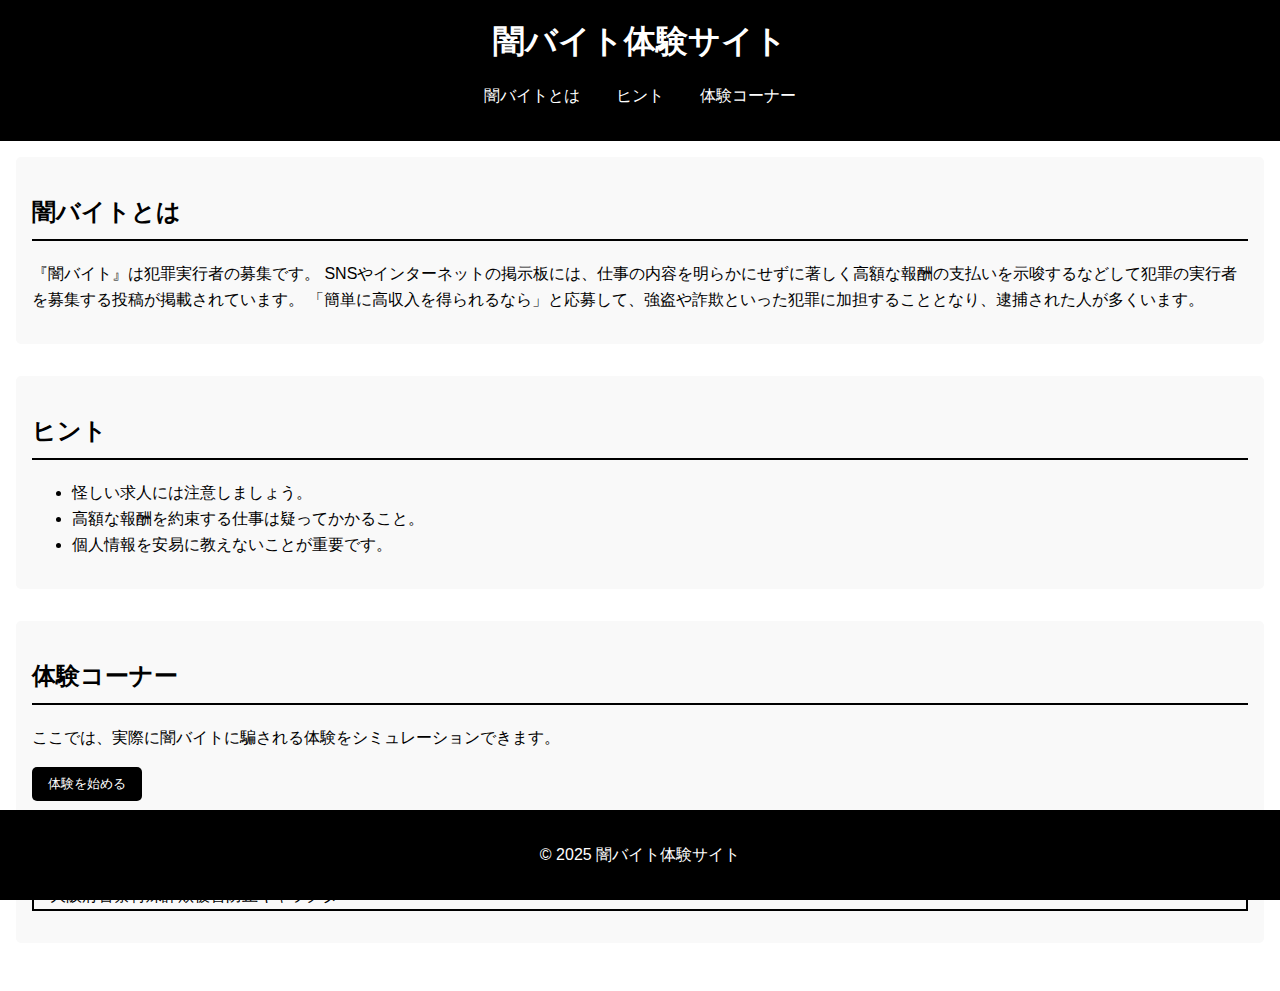
==== index.html @ 3981d87d "Update index.html" ====
<!DOCTYPE html>
<html lang="ja">
<head>
    <meta charset="UTF-8">
    <meta name="viewport" content="width=device-width, initial-scale=1.0">
    <title>闇バイト体験サイト</title>
    <link rel="stylesheet" href="styles.css">
</head>
<body>
    <header>
        <h1>闇バイト体験サイト</h1>
        <nav>
            <ul>
                <li><a href="#about">闇バイトとは</a></li>
                <li><a href="#hints">ヒント</a></li>
                <li><a href="#experience">体験コーナー</a></li>
            </ul>
        </nav>
    </header>
    <main>
        <section id="about">
            <h2>闇バイトとは</h2>
            <p>『闇バイト』は犯罪実行者の募集です。 SNSやインターネットの掲示板には、仕事の内容を明らかにせずに著しく高額な報酬の支払いを示唆するなどして犯罪の実行者を募集する投稿が掲載されています。 「簡単に高収入を得られるなら」と応募して、強盗や詐欺といった犯罪に加担することとなり、逮捕された人が多くいます。</p>
        </section>
        <section id="hints">
            <h2>ヒント</h2>
            <ul>
                <li>怪しい求人には注意しましょう。</li>
                <li>高額な報酬を約束する仕事は疑ってかかること。</li>
                <li>個人情報を安易に教えないことが重要です。</li>
            </ul>
        </section>
        <section id="experience">
            <h2>体験コーナー</h2>
            <p>ここでは、実際に闇バイトに騙される体験をシミュレーションできます。</p>
            <button id="startButton" onclick="startExperience()">体験を始める</button>
            <div id="simulation">
                <!-- 体験シミュレーションの内容がここに表示されます -->
            </div>
        </section>
        <section id="image">
            <img src="https://encrypted-tbn0.gstatic.com/images?q=tbn:ANd9GcS_YtqG43rouXiAf6Wy74A7_Y-IYjkuuGCpmg&s" alt="大阪府警察特殊詐欺被害防止キャラクター">
        </section>
    </main>
    <footer>
        <p>&copy; 2025 闇バイト体験サイト</p>
    </footer>
    <script src="scripts.js"></script>
</body>
</html>
---- styles.css ----
body {
    font-family: Arial, sans-serif;
    line-height: 1.6;
    margin: 0;
    padding: 0;
    background-color: #fff; /* 背景を白に変更 */
    color: #000; /* 文字色を黒に変更 */
}

header {
    background: #000; /* ヘッダー背景を黒に変更 */
    color: #fff; /* ヘッダー文字色を白に変更 */
    padding: 1rem 0;
    text-align: center;
}

header h1 {
    margin: 0;
}

nav ul {
    list-style: none;
    padding: 0;
}

nav ul li {
    display: inline;
    margin: 0 1rem;
}

nav ul li a {
    color: #fff; /* ナビゲーションリンクの色を白に変更 */
    text-decoration: none;
}

main {
    padding: 1rem;
}

section {
    margin-bottom: 2rem;
    background-color: #f9f9f9; /* セクション背景をライトグレーに変更 */
    padding: 1rem;
    border-radius: 5px;
}

section h2 {
    border-bottom: 2px solid #000; /* セクションタイトルの下線色を黒に変更 */
    padding-bottom: 0.5rem;
    color: #000; /* セクションタイトルの色を黒に変更 */
}

footer {
    text-align: center;
    padding: 1rem 0;
    background: #000; /* フッター背景を黒に変更 */
    color: #fff; /* フッターの文字色を白に変更 */
    position: fixed;
    width: 100%;
    bottom: 0;
}

button {
    background-color: #000; /* ボタンの背景色を黒に変更 */
    color: #fff; /* ボタンの文字色を白に変更 */
    border: none;
    padding: 0.5rem 1rem;
    cursor: pointer;
    border-radius: 5px;
}

button:hover {
    background-color: #333; /* ホバー時のボタン背景色をダークグレーに変更 */
}

img {
    display: block;
    margin: 1rem auto;
    max-width: 100%;
    height: auto;
    border: 2px solid #000; /* 画像の周りに黒い枠を追加 */
}
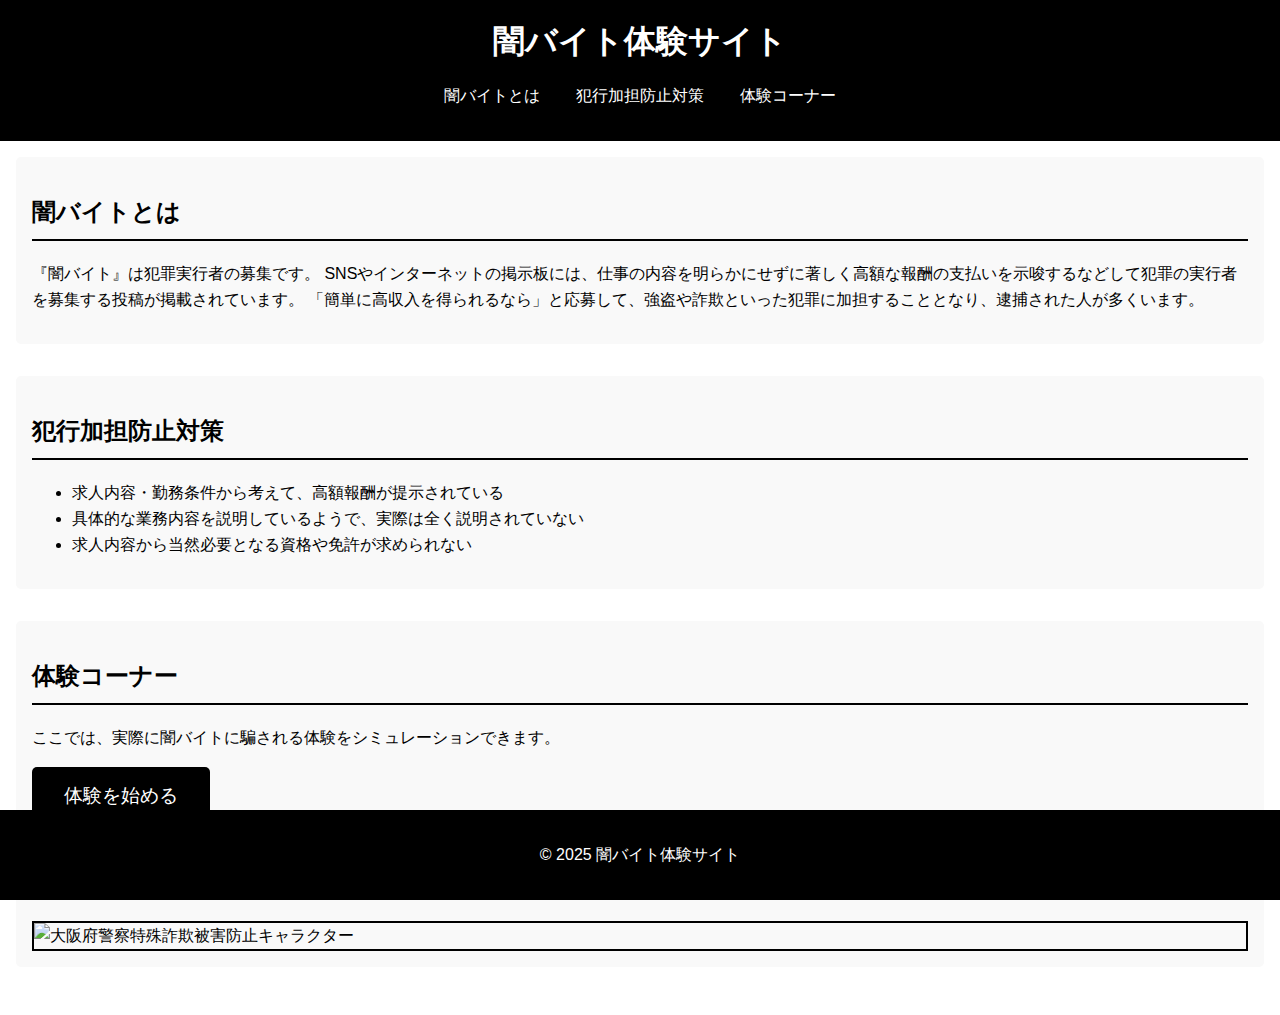
==== commit 46d83659: "Update index.html" ====
--- a/index.html
+++ b/index.html
@@ -12,7 +12,7 @@
         <nav>
             <ul>
                 <li><a href="#about">闇バイトとは</a></li>
-                <li><a href="#hints">ヒント</a></li>
+                <li><a href="#prevention">犯行加担防止対策</a></li>
                 <li><a href="#experience">体験コーナー</a></li>
             </ul>
         </nav>
@@ -22,12 +22,12 @@
             <h2>闇バイトとは</h2>
             <p>『闇バイト』は犯罪実行者の募集です。 SNSやインターネットの掲示板には、仕事の内容を明らかにせずに著しく高額な報酬の支払いを示唆するなどして犯罪の実行者を募集する投稿が掲載されています。 「簡単に高収入を得られるなら」と応募して、強盗や詐欺といった犯罪に加担することとなり、逮捕された人が多くいます。</p>
         </section>
-        <section id="hints">
-            <h2>ヒント</h2>
+        <section id="prevention">
+            <h2>犯行加担防止対策</h2>
             <ul>
-                <li>怪しい求人には注意しましょう。</li>
-                <li>高額な報酬を約束する仕事は疑ってかかること。</li>
-                <li>個人情報を安易に教えないことが重要です。</li>
+                <li>求人内容・勤務条件から考えて、高額報酬が提示されている</li>
+                <li>具体的な業務内容を説明しているようで、実際は全く説明されていない</li>
+                <li>求人内容から当然必要となる資格や免許が求められない</li>
             </ul>
         </section>
         <section id="experience">
--- a/styles.css
+++ b/styles.css
@@ -64,9 +64,10 @@
     background-color: #000; /* ボタンの背景色を黒に変更 */
     color: #fff; /* ボタンの文字色を白に変更 */
     border: none;
-    padding: 0.5rem 1rem;
+    padding: 1rem 2rem; /* サイズを大きくする */
     cursor: pointer;
     border-radius: 5px;
+    font-size: 1.2rem; /* 文字サイズを大きくする */
 }
 
 button:hover {
@@ -75,8 +76,8 @@
 
 img {
     display: block;
-    margin: 1rem auto;
-    max-width: 100%;
+    margin: 2rem auto 0 auto; /* 右斜め前に移動 */
+    max-width: 200%; /* 画像のサイズを2倍に変更 */
     height: auto;
     border: 2px solid #000; /* 画像の周りに黒い枠を追加 */
 }
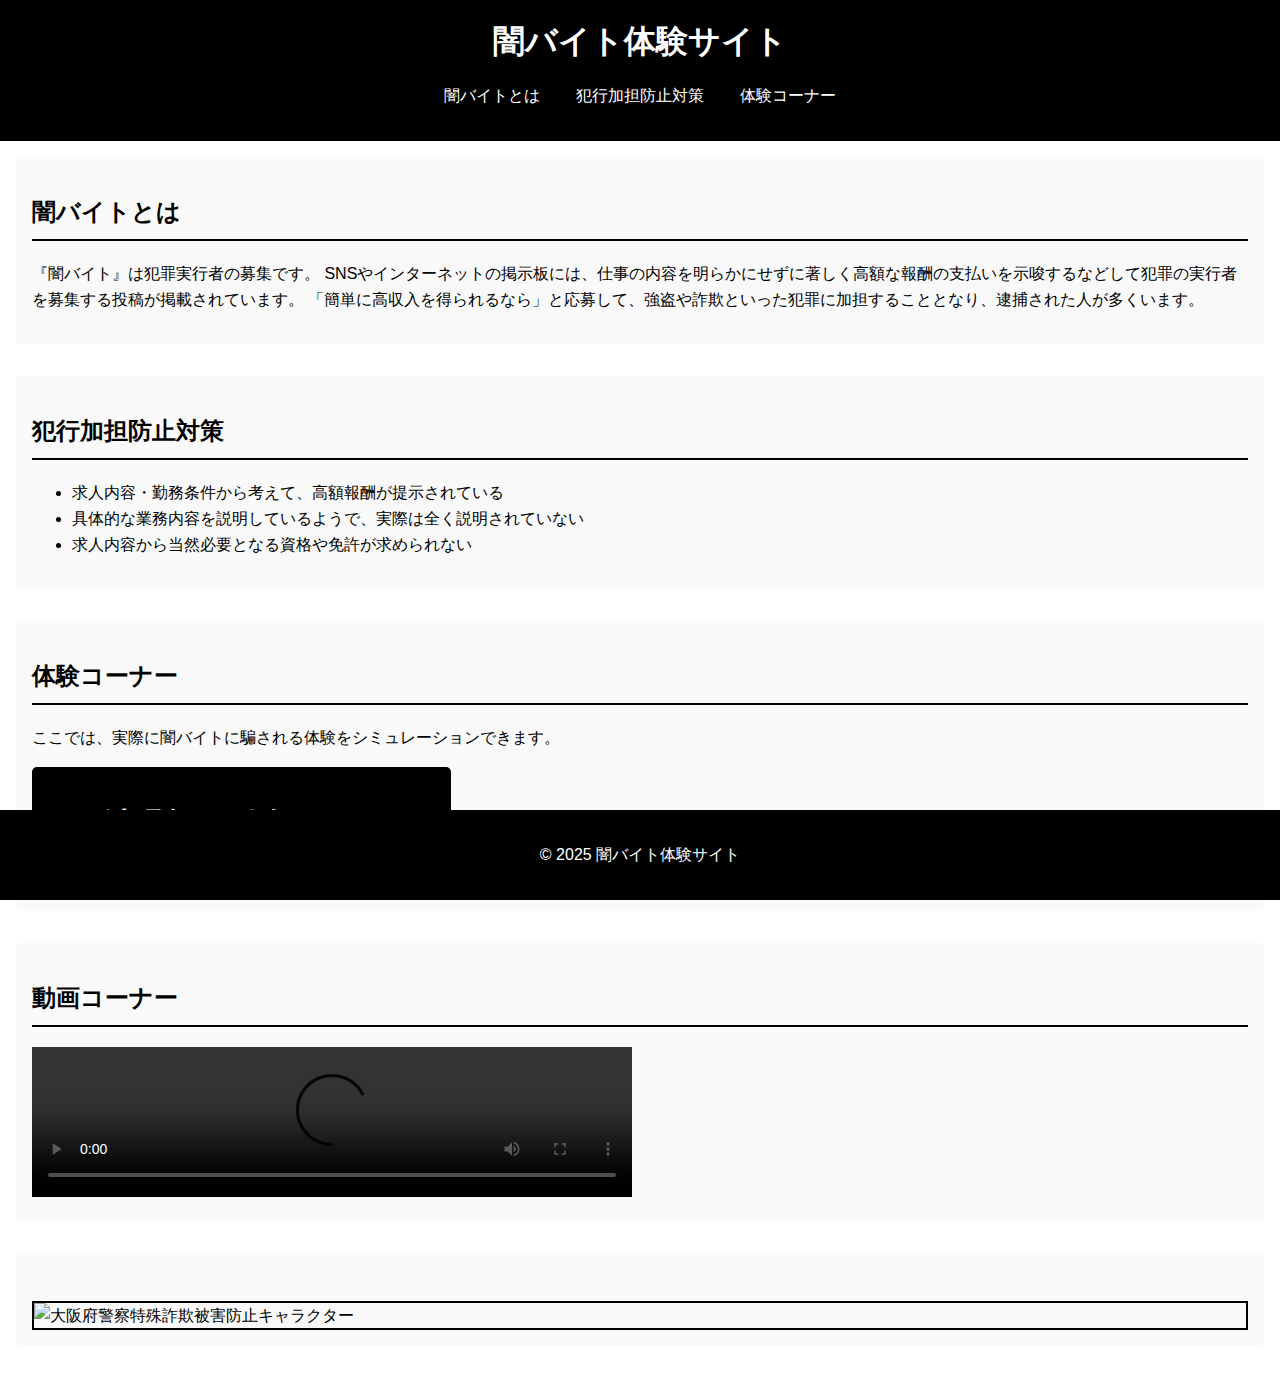
==== commit 6639a725: "Update index.html" ====
--- a/index.html
+++ b/index.html
@@ -33,10 +33,17 @@
         <section id="experience">
             <h2>体験コーナー</h2>
             <p>ここでは、実際に闇バイトに騙される体験をシミュレーションできます。</p>
-            <button id="startButton" onclick="startExperience()">体験を始める</button>
+            <button id="startButton">体験を始める</button>
             <div id="simulation">
                 <!-- 体験シミュレーションの内容がここに表示されます -->
             </div>
+        </section>
+        <section id="video">
+            <h2>動画コーナー</h2>
+            <video controls width="600">
+                <source src="myvideo.mp4" type="video/mp4">
+                お使いのブラウザは動画タグに対応していません。
+            </video>
         </section>
         <section id="image">
             <img src="https://encrypted-tbn0.gstatic.com/images?q=tbn:ANd9GcS_YtqG43rouXiAf6Wy74A7_Y-IYjkuuGCpmg&s" alt="大阪府警察特殊詐欺被害防止キャラクター">
--- a/styles.css
+++ b/styles.css
@@ -60,17 +60,32 @@
     bottom: 0;
 }
 
-button {
+button#startButton {
+    background-color: #000; /* ボタンの背景色を黒に変更 */
+    color: #fff; /* ボタンの文字色を白に変更 */
+    border: none;
+    padding: 2rem 4rem; /* サイズを3倍にする */
+    cursor: pointer;
+    border-radius: 5px;
+    font-size: 3em; /* 文字サイズを3倍にする */
+}
+
+button#startButton:hover {
+    background-color: #333; /* ホバー時のボタン背景色をダークグレーに変更 */
+}
+
+button.choiceButton {
     background-color: #000; /* ボタンの背景色を黒に変更 */
     color: #fff; /* ボタンの文字色を白に変更 */
     border: none;
     padding: 1rem 2rem; /* サイズを大きくする */
     cursor: pointer;
     border-radius: 5px;
-    font-size: 1.2rem; /* 文字サイズを大きくする */
+    font-size: 3em; /* 文字サイズを3倍にする */
+    margin-right: 1rem; /* 画像のためのスペースを確保 */
 }
 
-button:hover {
+button.choiceButton:hover {
     background-color: #333; /* ホバー時のボタン背景色をダークグレーに変更 */
 }
 
@@ -81,3 +96,24 @@
     height: auto;
     border: 2px solid #000; /* 画像の周りに黒い枠を追加 */
 }
+
+.result-icon {
+    display: inline-block;
+    width: 2rem;
+    height: 2rem;
+    border-radius: 50%;
+    margin-left: 1rem;
+}
+
+.correct {
+    background-color: red; /* 正解の赤い丸 */
+}
+
+.incorrect {
+    background-color: blue; /* 不正解の青い× */
+    clip-path: polygon(0% 20%, 20% 0%, 50% 30%, 80% 0%, 100% 20%, 70% 50%, 100% 80%, 80% 100%, 50% 70%, 20% 100%, 0% 80%, 30% 50%);
+}
+
+.score {
+    text-decoration: underline red; /* スコアに赤のアンダーラインを追加 */
+}
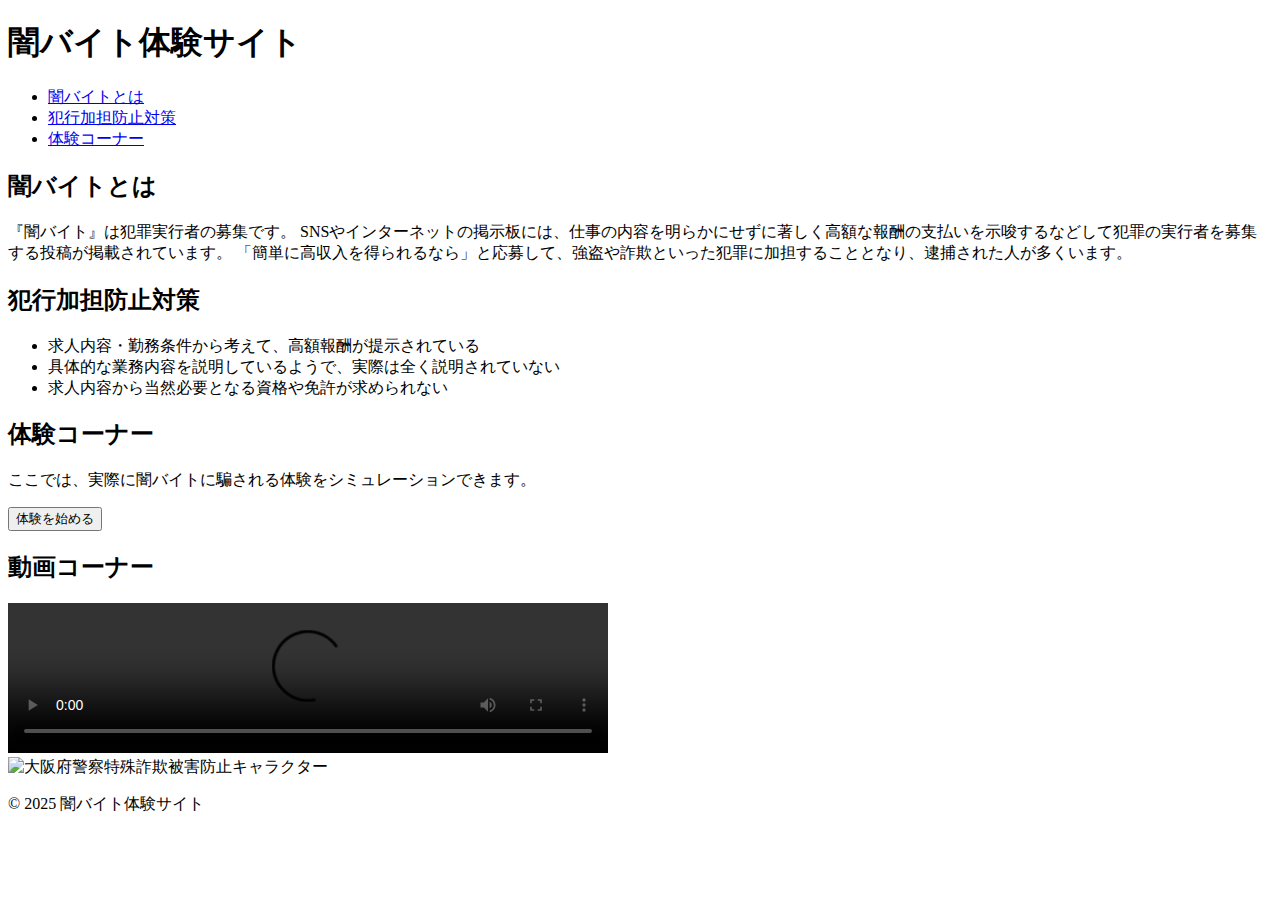
==== commit 5fa760a8: "Update index.html" ====
--- a/index.html
+++ b/index.html
@@ -4,7 +4,7 @@
     <meta charset="UTF-8">
     <meta name="viewport" content="width=device-width, initial-scale=1.0">
     <title>闇バイト体験サイト</title>
-    <link rel="stylesheet" href="styles.css">
+    <link rel="stylesheet" href="styles.min.css">
 </head>
 <body>
     <header>
@@ -40,18 +40,22 @@
         </section>
         <section id="video">
             <h2>動画コーナー</h2>
-            <video controls width="600">
+            <video controls width="600" loading="lazy">
                 <source src="myvideo.mp4" type="video/mp4">
                 お使いのブラウザは動画タグに対応していません。
             </video>
         </section>
         <section id="image">
-            <img src="https://encrypted-tbn0.gstatic.com/images?q=tbn:ANd9GcS_YtqG43rouXiAf6Wy74A7_Y-IYjkuuGCpmg&s" alt="大阪府警察特殊詐欺被害防止キャラクター">
+            <picture>
+                <source srcset="path/to/image.webp" type="image/webp">
+                <source srcset="https://encrypted-tbn0.gstatic.com/images?q=tbn:ANd9GcS_YtqG43rouXiAf6Wy74A7_Y-IYjkuuGCpmg&s" type="image/jpeg">
+                <img src="https://encrypted-tbn0.gstatic.com/images?q=tbn:ANd9GcS_YtqG43rouXiAf6Wy74A7_Y-IYjkuuGCpmg&s" alt="大阪府警察特殊詐欺被害防止キャラクター" loading="lazy">
+            </picture>
         </section>
     </main>
     <footer>
         <p>&copy; 2025 闇バイト体験サイト</p>
     </footer>
-    <script src="scripts.js"></script>
+    <script src="scripts.min.js" async></script>
 </body>
 </html>
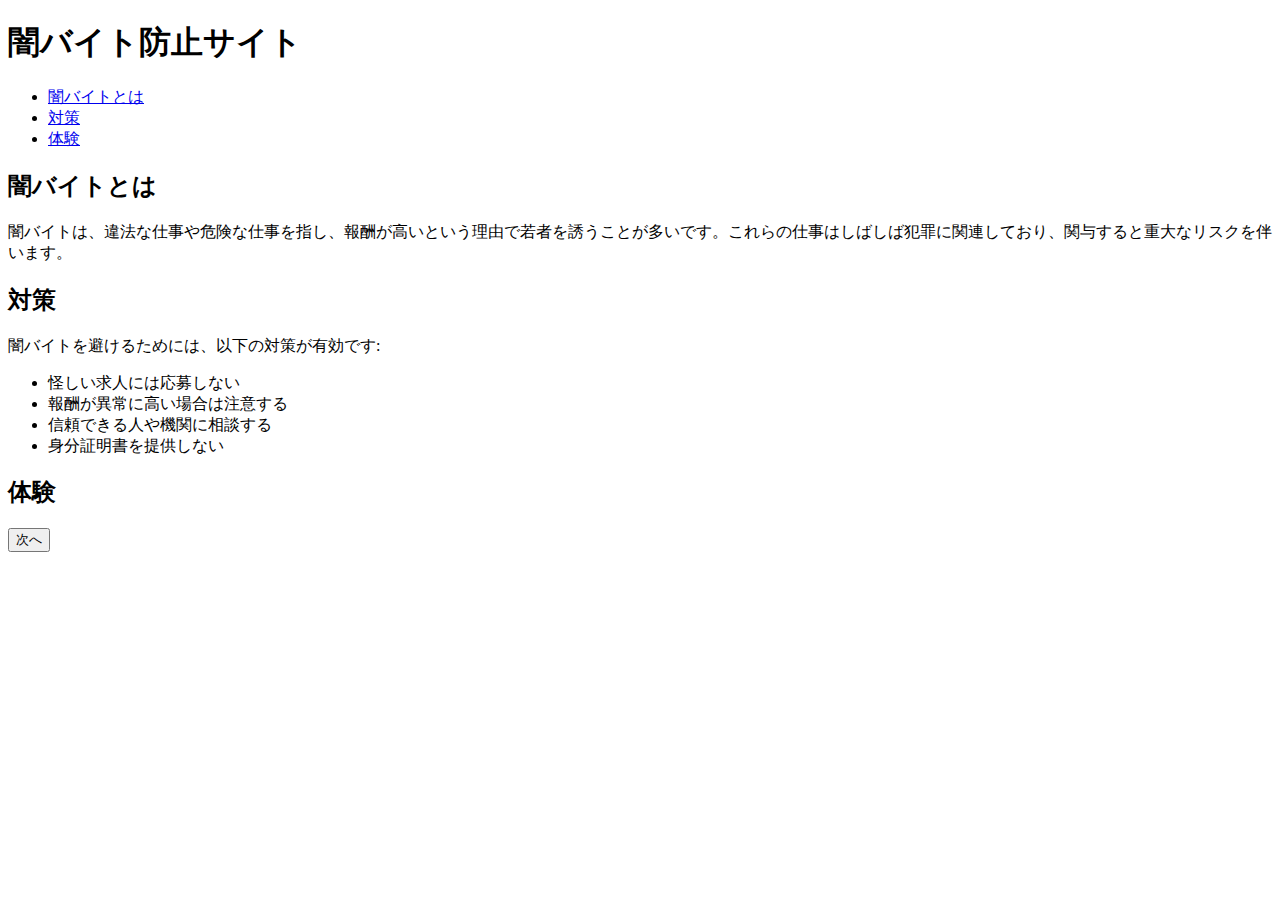
==== commit 08e4f4fe: "Update index.html" ====
--- a/index.html
+++ b/index.html
@@ -3,59 +3,49 @@
 <head>
     <meta charset="UTF-8">
     <meta name="viewport" content="width=device-width, initial-scale=1.0">
-    <title>闇バイト体験サイト</title>
-    <link rel="stylesheet" href="styles.min.css">
+    <title>闇バイト防止サイト</title>
+    <link rel="stylesheet" href="styles.css">
 </head>
 <body>
     <header>
-        <h1>闇バイト体験サイト</h1>
+        <h1>闇バイト防止サイト</h1>
         <nav>
             <ul>
-                <li><a href="#about">闇バイトとは</a></li>
-                <li><a href="#prevention">犯行加担防止対策</a></li>
-                <li><a href="#experience">体験コーナー</a></li>
+                <li><a href="#whatis">闇バイトとは</a></li>
+                <li><a href="#measures">対策</a></li>
+                <li><a href="#experience">体験</a></li>
             </ul>
         </nav>
     </header>
     <main>
-        <section id="about">
+        <section id="whatis">
             <h2>闇バイトとは</h2>
-            <p>『闇バイト』は犯罪実行者の募集です。 SNSやインターネットの掲示板には、仕事の内容を明らかにせずに著しく高額な報酬の支払いを示唆するなどして犯罪の実行者を募集する投稿が掲載されています。 「簡単に高収入を得られるなら」と応募して、強盗や詐欺といった犯罪に加担することとなり、逮捕された人が多くいます。</p>
+            <p>闇バイトは、違法な仕事や危険な仕事を指し、報酬が高いという理由で若者を誘うことが多いです。これらの仕事はしばしば犯罪に関連しており、関与すると重大なリスクを伴います。</p>
         </section>
-        <section id="prevention">
-            <h2>犯行加担防止対策</h2>
+        <section id="measures">
+            <h2>対策</h2>
+            <p>闇バイトを避けるためには、以下の対策が有効です:</p>
             <ul>
-                <li>求人内容・勤務条件から考えて、高額報酬が提示されている</li>
-                <li>具体的な業務内容を説明しているようで、実際は全く説明されていない</li>
-                <li>求人内容から当然必要となる資格や免許が求められない</li>
+                <li>怪しい求人には応募しない</li>
+                <li>報酬が異常に高い場合は注意する</li>
+                <li>信頼できる人や機関に相談する</li>
+                <li>身分証明書を提供しない</li>
             </ul>
         </section>
         <section id="experience">
-            <h2>体験コーナー</h2>
-            <p>ここでは、実際に闇バイトに騙される体験をシミュレーションできます。</p>
-            <button id="startButton">体験を始める</button>
-            <div id="simulation">
-                <!-- 体験シミュレーションの内容がここに表示されます -->
+            <h2>体験</h2>
+            <div id="quiz">
+                <p id="question"></p>
+                <div id="choices"></div>
+                <button id="nextButton" onclick="nextQuestion()">次へ</button>
+            </div>
+            <div id="result" style="display: none;">
+                <h3>結果</h3>
+                <p id="score"></p>
+                <p id="evaluation"></p>
             </div>
         </section>
-        <section id="video">
-            <h2>動画コーナー</h2>
-            <video controls width="600" loading="lazy">
-                <source src="myvideo.mp4" type="video/mp4">
-                お使いのブラウザは動画タグに対応していません。
-            </video>
-        </section>
-        <section id="image">
-            <picture>
-                <source srcset="path/to/image.webp" type="image/webp">
-                <source srcset="https://encrypted-tbn0.gstatic.com/images?q=tbn:ANd9GcS_YtqG43rouXiAf6Wy74A7_Y-IYjkuuGCpmg&s" type="image/jpeg">
-                <img src="https://encrypted-tbn0.gstatic.com/images?q=tbn:ANd9GcS_YtqG43rouXiAf6Wy74A7_Y-IYjkuuGCpmg&s" alt="大阪府警察特殊詐欺被害防止キャラクター" loading="lazy">
-            </picture>
-        </section>
     </main>
-    <footer>
-        <p>&copy; 2025 闇バイト体験サイト</p>
-    </footer>
-    <script src="scripts.min.js" async></script>
+    <script src="script.js"></script>
 </body>
 </html>
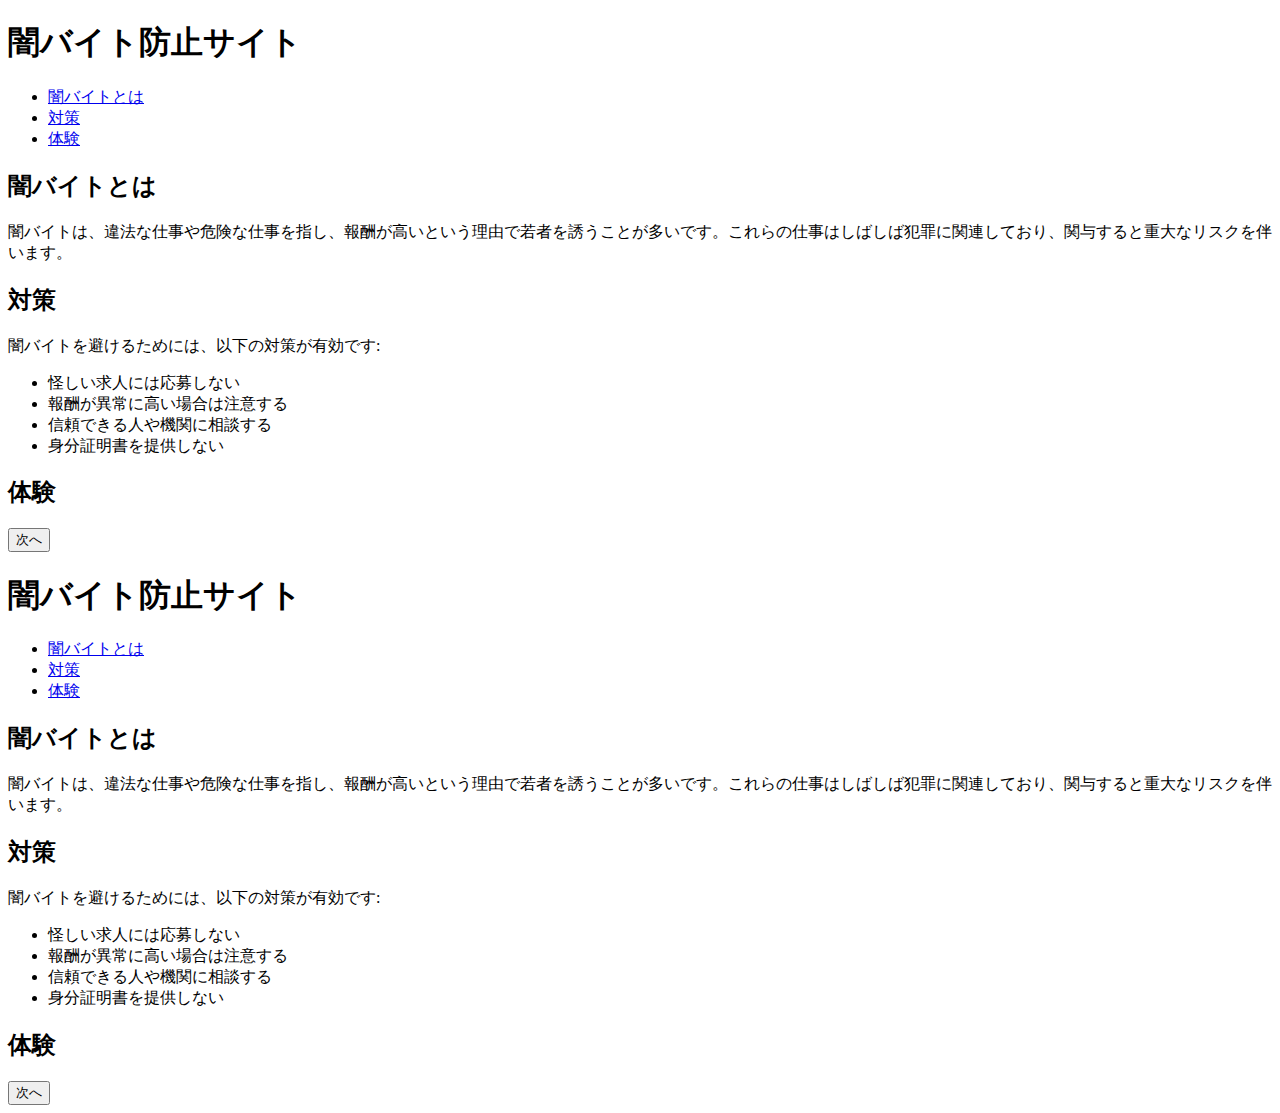
==== commit f34c9948: "Update index.html" ====
--- a/index.html
+++ b/index.html
@@ -48,4 +48,54 @@
     </main>
     <script src="script.js"></script>
 </body>
+</html><!DOCTYPE html>
+<html lang="ja">
+<head>
+    <meta charset="UTF-8">
+    <meta name="viewport" content="width=device-width, initial-scale=1.0">
+    <title>闇バイト防止サイト</title>
+    <link rel="stylesheet" href="styles.css">
+</head>
+<body>
+    <header>
+        <h1>闇バイト防止サイト</h1>
+        <nav>
+            <ul>
+                <li><a href="#whatis">闇バイトとは</a></li>
+                <li><a href="#measures">対策</a></li>
+                <li><a href="#experience">体験</a></li>
+            </ul>
+        </nav>
+    </header>
+    <main>
+        <section id="whatis">
+            <h2>闇バイトとは</h2>
+            <p>闇バイトは、違法な仕事や危険な仕事を指し、報酬が高いという理由で若者を誘うことが多いです。これらの仕事はしばしば犯罪に関連しており、関与すると重大なリスクを伴います。</p>
+        </section>
+        <section id="measures">
+            <h2>対策</h2>
+            <p>闇バイトを避けるためには、以下の対策が有効です:</p>
+            <ul>
+                <li>怪しい求人には応募しない</li>
+                <li>報酬が異常に高い場合は注意する</li>
+                <li>信頼できる人や機関に相談する</li>
+                <li>身分証明書を提供しない</li>
+            </ul>
+        </section>
+        <section id="experience">
+            <h2>体験</h2>
+            <div id="quiz">
+                <p id="question"></p>
+                <div id="choices"></div>
+                <button id="nextButton" onclick="nextQuestion()">次へ</button>
+            </div>
+            <div id="result" style="display: none;">
+                <h3>結果</h3>
+                <p id="score"></p>
+                <p id="evaluation"></p>
+            </div>
+        </section>
+    </main>
+    <script src="script.js"></script>
+</body>
 </html>
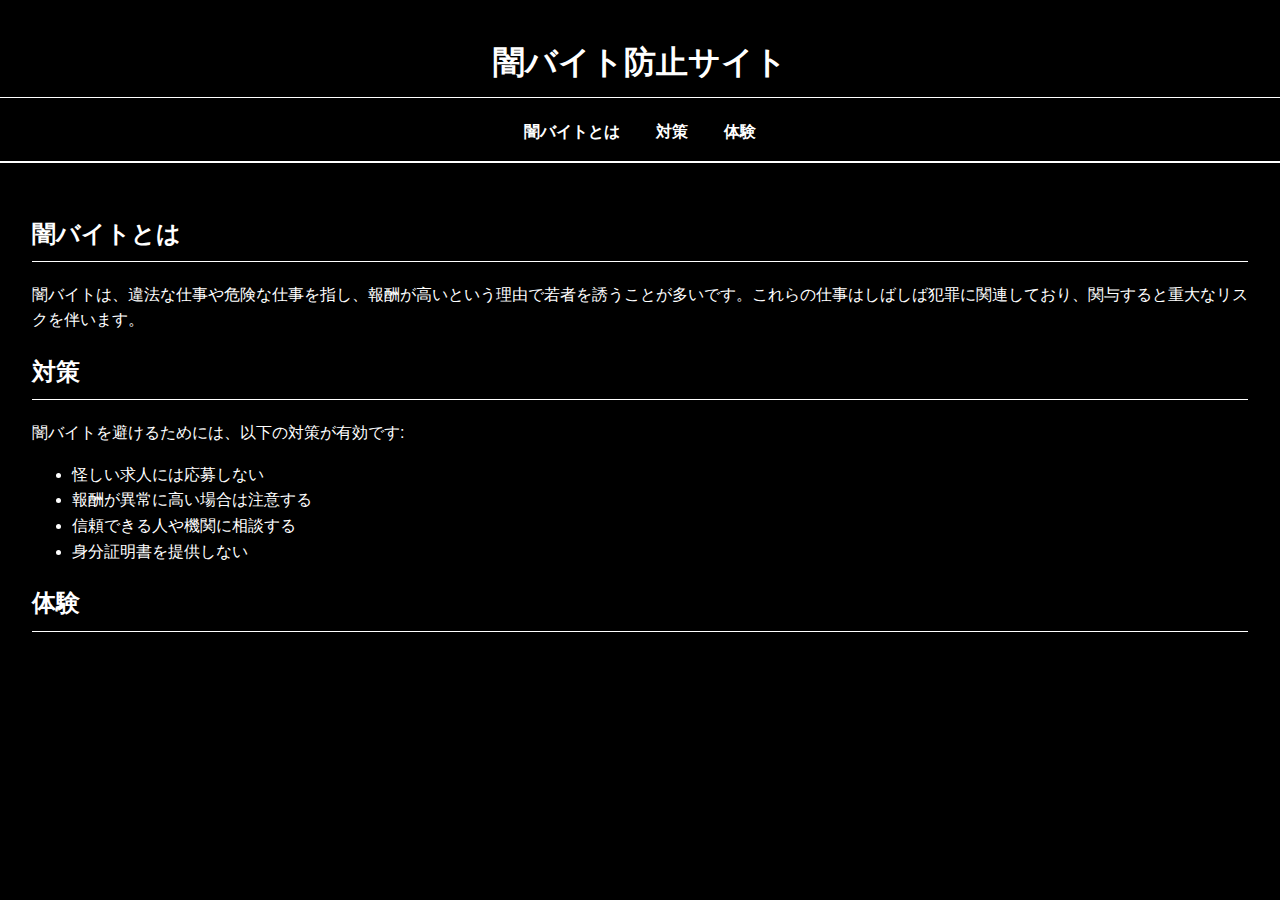
==== commit 89116b1d: "Update index.html" ====
--- a/index.html
+++ b/index.html
@@ -37,57 +37,7 @@
             <div id="quiz">
                 <p id="question"></p>
                 <div id="choices"></div>
-                <button id="nextButton" onclick="nextQuestion()">次へ</button>
-            </div>
-            <div id="result" style="display: none;">
-                <h3>結果</h3>
-                <p id="score"></p>
-                <p id="evaluation"></p>
-            </div>
-        </section>
-    </main>
-    <script src="script.js"></script>
-</body>
-</html><!DOCTYPE html>
-<html lang="ja">
-<head>
-    <meta charset="UTF-8">
-    <meta name="viewport" content="width=device-width, initial-scale=1.0">
-    <title>闇バイト防止サイト</title>
-    <link rel="stylesheet" href="styles.css">
-</head>
-<body>
-    <header>
-        <h1>闇バイト防止サイト</h1>
-        <nav>
-            <ul>
-                <li><a href="#whatis">闇バイトとは</a></li>
-                <li><a href="#measures">対策</a></li>
-                <li><a href="#experience">体験</a></li>
-            </ul>
-        </nav>
-    </header>
-    <main>
-        <section id="whatis">
-            <h2>闇バイトとは</h2>
-            <p>闇バイトは、違法な仕事や危険な仕事を指し、報酬が高いという理由で若者を誘うことが多いです。これらの仕事はしばしば犯罪に関連しており、関与すると重大なリスクを伴います。</p>
-        </section>
-        <section id="measures">
-            <h2>対策</h2>
-            <p>闇バイトを避けるためには、以下の対策が有効です:</p>
-            <ul>
-                <li>怪しい求人には応募しない</li>
-                <li>報酬が異常に高い場合は注意する</li>
-                <li>信頼できる人や機関に相談する</li>
-                <li>身分証明書を提供しない</li>
-            </ul>
-        </section>
-        <section id="experience">
-            <h2>体験</h2>
-            <div id="quiz">
-                <p id="question"></p>
-                <div id="choices"></div>
-                <button id="nextButton" onclick="nextQuestion()">次へ</button>
+                <button id="nextButton" onclick="nextQuestion()" style="display: none;">次へ</button>
             </div>
             <div id="result" style="display: none;">
                 <h3>結果</h3>
--- a/styles.css
+++ b/styles.css
@@ -0,0 +1,85 @@
+body {
+    font-family: 'Arial', sans-serif;
+    line-height: 1.6;
+    margin: 0;
+    padding: 0;
+    background-color: #000; /* 背景色を黒に設定 */
+    color: #fff; /* 文字色を白に設定 */
+}
+
+header {
+    background: #000; /* 黒 */
+    color: #fff; /* 白 */
+    padding: 1rem 0;
+    text-align: center;
+    border-bottom: 2px solid #fff; /* 白の下線 */
+}
+
+nav ul {
+    list-style: none;
+    padding: 0;
+    margin: 0;
+    text-align: center;
+}
+
+nav ul li {
+    display: inline;
+    margin: 0 1rem;
+}
+
+nav ul li a {
+    color: #fff; /* 白 */
+    text-decoration: none;
+    font-weight: bold;
+}
+
+main {
+    padding: 2rem;
+}
+
+h1, h2 {
+    color: #fff; /* 白 */
+    border-bottom: 1px solid #fff; /* 白の下線 */
+    padding-bottom: 0.5rem;
+}
+
+#quiz {
+    margin-top: 2rem;
+    text-align: center;
+}
+
+#choices button {
+    display: block;
+    margin: 0.5rem auto;
+    padding: 0.5rem 1rem;
+    width: 80%;
+    background-color: #fff; /* 白 */
+    color: #000; /* 黒 */
+    border: 2px solid #000; /* 黒のボーダー */
+    cursor: pointer;
+    font-size: 1rem;
+}
+
+#nextButton {
+    margin-top: 1rem;
+    padding: 0.5rem 1rem;
+    background-color: #fff; /* 白 */
+    color: #000; /* 黒 */
+    border: 2px solid #000; /* 黒のボーダー */
+    cursor: pointer;
+    font-size: 1rem;
+}
+
+.correct {
+    color: green;
+    font-weight: bold;
+}
+
+.incorrect {
+    color: red;
+    font-weight: bold;
+}
+
+#result {
+    text-align: center;
+}
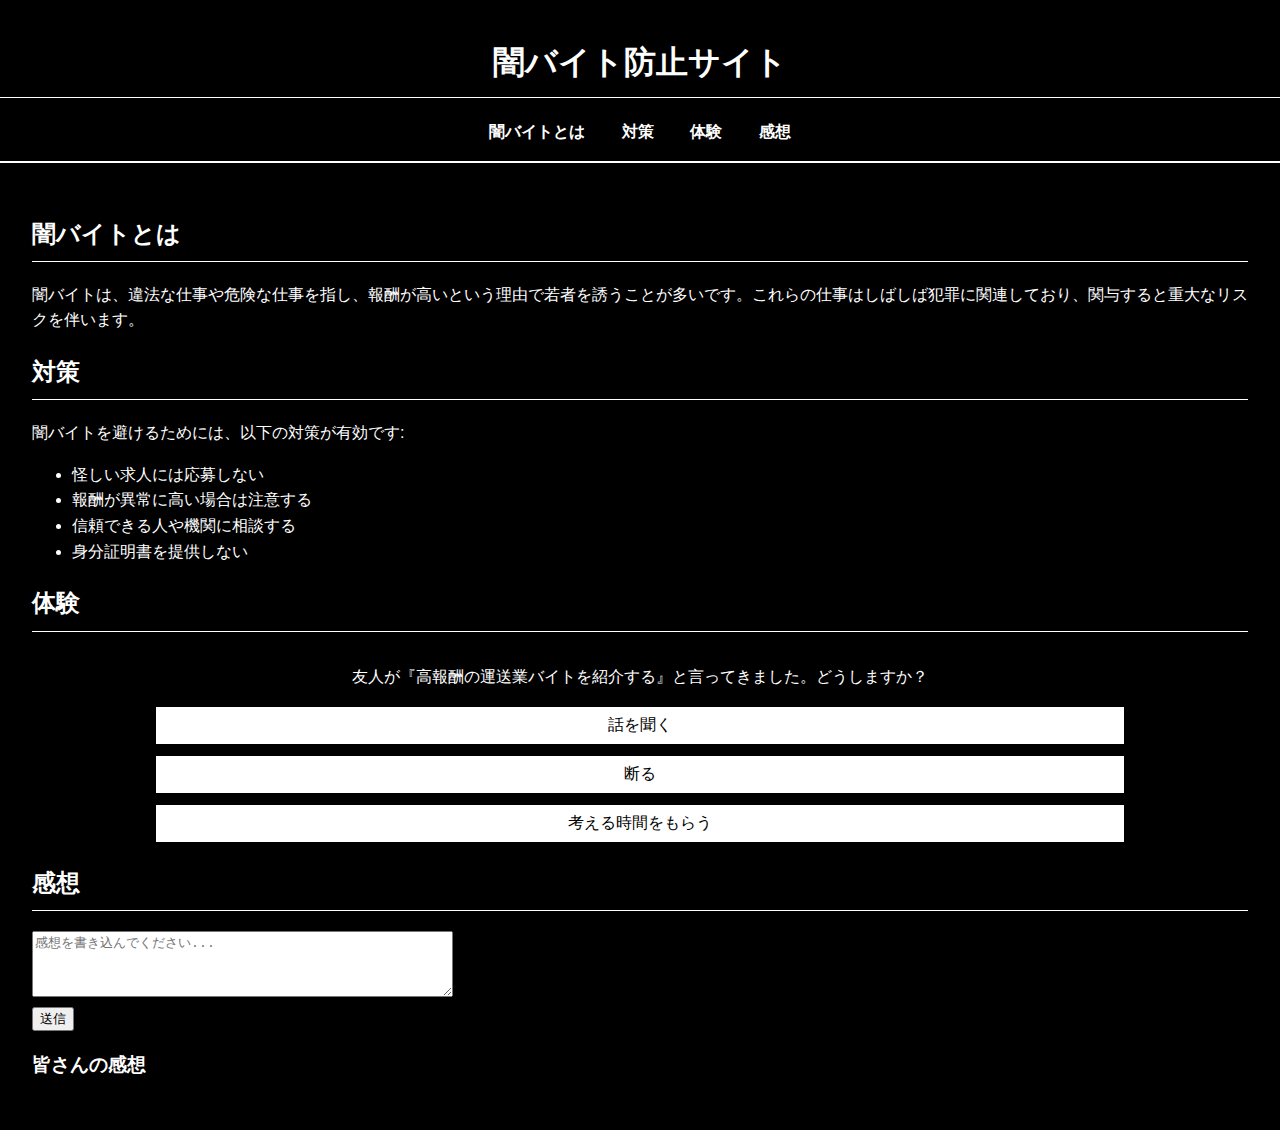
==== commit ca48e9cc: "Update index.html" ====
--- a/index.html
+++ b/index.html
@@ -14,6 +14,7 @@
                 <li><a href="#whatis">闇バイトとは</a></li>
                 <li><a href="#measures">対策</a></li>
                 <li><a href="#experience">体験</a></li>
+                <li><a href="#feedback">感想</a></li>
             </ul>
         </nav>
     </header>
@@ -43,6 +44,18 @@
                 <h3>結果</h3>
                 <p id="score"></p>
                 <p id="evaluation"></p>
+                <button id="restartButton" onclick="restartQuiz()">再スタート</button>
+            </div>
+        </section>
+        <section id="feedback">
+            <h2>感想</h2>
+            <form id="feedbackForm">
+                <textarea id="userFeedback" rows="4" cols="50" placeholder="感想を書き込んでください..."></textarea><br>
+                <button type="button" onclick="submitFeedback()">送信</button>
+            </form>
+            <div id="feedbackMessages">
+                <h3>皆さんの感想</h3>
+                <ul id="feedbackList"></ul>
             </div>
         </section>
     </main>
